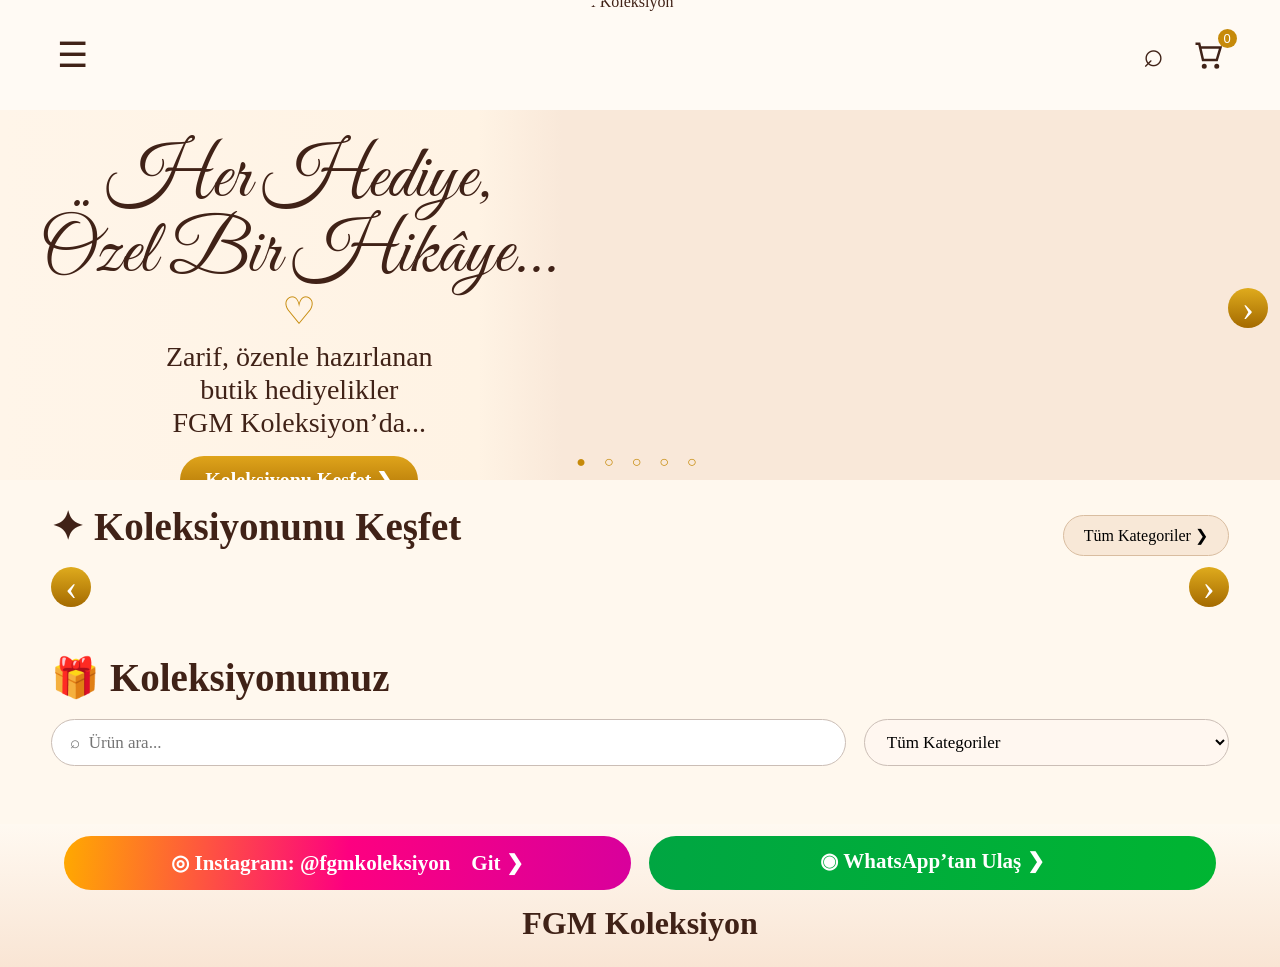
==== index.html @ a362622d "Publish new FGM Koleksiyon storefront and separate admin page" ====
<!doctype html><html lang="tr"><head><meta charset="utf-8"><meta name="viewport" content="width=device-width,initial-scale=1"><meta name="theme-color" content="#fff8ee"><title>FGM Koleksiyon</title><link rel="stylesheet" href="/style.css?v=7"></head><body><header><button class="icon" id="menuBtn" aria-label="Menü">☰</button><img class="logo" src="https://raw.githubusercontent.com/muratbolatli19/fgm-koleksiyon/b57ef45799501eff7ca2776ca14f5bceeec88a7d/fgm-logo.jpg" alt="FGM Koleksiyon"><div class="header-right"><button class="icon" id="searchBtn" aria-label="Ara">⌕</button><button class="icon cart-head" id="cartBtn" aria-label="Sepet"><svg viewBox="0 0 24 24" width="30" height="30" fill="none" stroke="currentColor" stroke-width="2"><path d="M2 3h3l3 13h11l3-10H6"/><circle cx="9" cy="21" r="1"/><circle cx="19" cy="21" r="1"/></svg><span id="cartCount">0</span></button><a class="icon" href="/yonetim.html" aria-label="Yönetici girişi" style="display:none">♙</a></div></header><nav id="menu" hidden><a href="#kategoriler">Kategoriler</a><a href="#koleksiyon">Koleksiyonumuz</a><a href="#iletisim">İletişim</a></nav><section class="hero"><div class="hero-copy"><h1>Her Hediye,<br>Özel Bir Hikâye...</h1><div class="heart">♡</div><p>Zarif, özenle hazırlanan<br>butik hediyelikler<br>FGM Koleksiyon’da...</p><a href="#koleksiyon" class="gold">Koleksiyonu Keşfet ❯</a></div><div class="hero-image" role="img" aria-label="Altın kurdeleli hediyelikler"></div><button class="arrow prev" id="heroPrev" aria-label="Önceki">‹</button><button class="arrow next" id="heroNext" aria-label="Sonraki">›</button><div class="dots" id="heroDots">● ○ ○ ○ ○</div></section><section id="kategoriler" class="categories"><div class="section-title"><h2>✦ Koleksiyonunu Keşfet</h2><button id="allCats">Tüm Kategoriler ❯</button></div><div class="slider"><button class="arrow small" id="catPrev">‹</button><div id="categorySlider" class="category-slider"></div><button class="arrow small" id="catNext">›</button></div></section><main id="koleksiyon"><div class="section-title"><h2>🎁 Koleksiyonumuz</h2></div><div class="filters"><input id="search" placeholder="⌕  Ürün ara..." type="search"><select id="categorySelect"><option value="">Tüm Kategoriler</option></select></div><div id="products" class="products"></div><p id="status"></p></main><footer id="iletisim"><div class="social"><a href="https://www.instagram.com/fgmkoleksiyon/" class="instagram">◎ Instagram: @fgmkoleksiyon　Git ❯</a><a href="#" class="whatsapp" id="whatsLink">◉ WhatsApp’tan Ulaş ❯</a></div><h2>FGM Koleksiyon</h2></footer><dialog id="cartDialog"><div class="dialog-title"><h2>Sepetim</h2><button data-close="cartDialog">✕</button></div><div id="cartItems"></div><button class="gold" id="orderBtn">WhatsApp ile Sipariş Ver</button></dialog><dialog id="galleryDialog"><div class="dialog-title"><h2 id="galleryTitle">Fotoğraflar</h2><button data-close="galleryDialog">✕</button></div><div id="galleryImages"></div></dialog><script src="https://cdn.jsdelivr.net/npm/@supabase/supabase-js@2"></script><script src="/app.js?v=7"></script></body></html>
---- style.css ----
@import url('https://fonts.googleapis.com/css2?family=Great+Vibes&display=swap');:root{--gold:#c68a0a;--brown:#402217;--cream:#fff8ee}*{box-sizing:border-box}html{scroll-behavior:smooth}body{margin:0;background:var(--cream);color:var(--brown);font-family:Georgia,serif}button,input,select{font:inherit}button{cursor:pointer}header{height:110px;display:flex;align-items:center;justify-content:space-between;padding:0 4%;position:relative;background:#fffaf4;z-index:3}.logo{position:absolute;width:190px;height:190px;object-fit:contain;top:-7px;left:50%;transform:translateX(-50%);border-radius:50%;mix-blend-mode:multiply}.icon{border:0;background:none;color:var(--brown);font-size:35px;display:inline-flex;align-items:center;justify-content:center;min-width:38px}.header-right{display:flex;gap:14px}.cart-head{position:relative}.cart-head span{position:absolute;top:-5px;right:-8px;background:var(--gold);color:white;border-radius:20px;padding:2px 6px;font:13px Arial}nav{position:absolute;z-index:10;background:white;padding:20px;box-shadow:0 8px 25px #9875}nav a{display:block;padding:10px;color:inherit}.hero{height:370px;display:grid;grid-template-columns:44% 56%;position:relative;overflow:hidden;background:#f9e8d9}.hero-copy{z-index:1;text-align:center;padding:32px 4px 15px 7%;background:linear-gradient(90deg,#fff5e9 0%,#fff3e4 85%,transparent)}h1{font-family:'Great Vibes',cursive;font-weight:400;font-size:clamp(40px,6vw,75px);line-height:1;margin:0}.heart{font-size:38px;color:var(--gold);line-height:1}.hero p{font-size:clamp(15px,2.5vw,28px);line-height:1.18;margin:10px 0 17px}.gold{display:inline-block;border:0;border-radius:30px;background:linear-gradient(#dfa41b,#a66a00);color:white;font-weight:bold;text-decoration:none;padding:12px 25px;font-size:clamp(14px,2vw,20px)}.hero-image{background-image:url('https://images.unsplash.com/photo-1513201099705-a9746e1e201f?auto=format&fit=crop&w=1400&q=90');background-size:cover;background-position:center}.arrow{position:absolute;border:0;border-radius:50%;width:40px;height:40px;background:linear-gradient(#dfab1d,#a46a00);color:white;font-size:36px;display:grid;place-items:center;line-height:1}.prev{left:12px;top:48%}.next{right:12px;top:48%}.dots{position:absolute;bottom:9px;left:50%;transform:translateX(-50%);color:var(--gold);letter-spacing:7px}.categories,main{padding:24px 4%}.section-title{display:flex;align-items:center;justify-content:space-between;gap:10px}.section-title h2{font-size:clamp(24px,4vw,39px);margin:0 0 18px}.section-title button{border:1px solid #d9bda0;background:#f8e8d7;border-radius:30px;padding:10px 20px}.slider{display:flex;align-items:center;gap:10px}.slider .arrow{position:static;flex-shrink:0}.category-slider{display:flex;gap:14px;overflow-x:auto;scrollbar-width:none;flex:1}.category-card{flex:0 0 175px;background:#fff9f3;border:1px solid #e9d8c5;border-radius:19px;overflow:hidden;box-shadow:0 3px 5px #956b4c24;padding:0 0 12px;text-align:center;color:inherit}.category-card img{width:100%;height:142px;object-fit:cover}.category-card strong{display:block;font-size:17px;min-height:42px;padding:3px}.filters{display:flex;gap:18px;margin:0 0 18px}.filters input,.filters select{border:1px solid #cbbeb6;border-radius:30px;padding:12px 18px;background:#fff;font-size:17px}.filters input{flex:1;min-width:0}.filters select{width:31%;background:#fff7f0}.products{display:grid;grid-template-columns:repeat(2,minmax(0,1fr));gap:18px}.product{background:#fffaf5;border:1px solid #ebdbca;border-radius:22px;padding:12px;box-shadow:0 2px 7px #9c75551c;overflow:hidden}.photo-wrap{position:relative}.cover{width:100%;aspect-ratio:1.65;object-fit:cover;border-radius:14px;background:#f5e8dc}.favorite{position:absolute;right:8px;top:8px;background:white;border:0;border-radius:50%;font-size:26px;color:#4c2417}.product-body{padding:10px 12px}.product small{color:#ae7415;font-size:16px}.product h3{font-size:clamp(21px,3vw,30px);margin:2px 0}.product p{font-size:clamp(14px,2vw,20px);min-height:45px;margin:4px 0 14px}.pill,.gold-btn,.outline-btn{display:block;width:100%;border-radius:25px;padding:10px;border:0;margin:8px 0;font-size:clamp(14px,2vw,21px)}.pill{background:#f8e5d0;color:#48281b}.gold-btn{background:linear-gradient(#dfaa24,#b47700);color:white;font-weight:bold}.outline-btn{border:1.5px solid #b87d0a;background:#fffaf5;color:#48281b;font-weight:bold}.social{display:grid;grid-template-columns:1fr 1fr;gap:18px}.social a{color:white;border-radius:30px;text-align:center;text-decoration:none;padding:13px 8px;font-size:clamp(12px,2vw,21px);font-weight:bold}.instagram{background:linear-gradient(95deg,#ffa900,#fd0080,#d8009c)}.whatsapp{background:linear-gradient(95deg,#00a642,#00b532)}footer{padding:12px 5% 25px;text-align:center;background:linear-gradient(#fff9f1,#f9e5d4)}footer h2{font-size:32px;margin:15px 0 0}dialog{border:0;border-radius:20px;max-width:90vw;width:520px;box-shadow:0 20px 80px #0006;padding:25px}dialog::backdrop{background:#0006}.dialog-title{display:flex;justify-content:space-between}.dialog-title button{border:0;background:none;font-size:24px}.cart-row{display:flex;justify-content:space-between;padding:14px 0;border-bottom:1px solid #eee}.cart-row button{padding:5px 12px}.gallery-grid{display:grid;grid-template-columns:1fr 1fr;gap:8px}.gallery-grid img{width:100%;border-radius:10px}@media(max-width:650px){header{height:100px}.logo{width:160px;height:160px;top:-5px}.header-right{gap:4px}.icon{font-size:30px;min-width:30px}.hero{height:335px}.hero-copy{padding:36px 0 10px 6px}h1{font-size:clamp(32px,8vw,52px)}.hero p{font-size:clamp(13px,3.5vw,18px)}.gold{padding:10px 13px}.categories,main{padding:18px 3%}.category-card{flex-basis:135px}.category-card img{height:120px}.category-card strong{font-size:14px}.section-title h2{font-size:23px}.section-title button{font-size:12px;padding:8px}.slider{gap:5px}.slider .arrow{width:28px;height:28px;font-size:26px}.products{gap:9px}.product{padding:7px;border-radius:15px}.product-body{padding:5px}.product small{font-size:12px}.product h3{font-size:20px}.product p{font-size:13px;min-height:50px}.pill,.gold-btn,.outline-btn{font-size:13px;padding:9px 3px}.filters{gap:8px}.filters input,.filters select{font-size:13px;padding:10px}.social{gap:7px}.social a{font-size:11px;padding:12px 2px}footer h2{font-size:25px}}
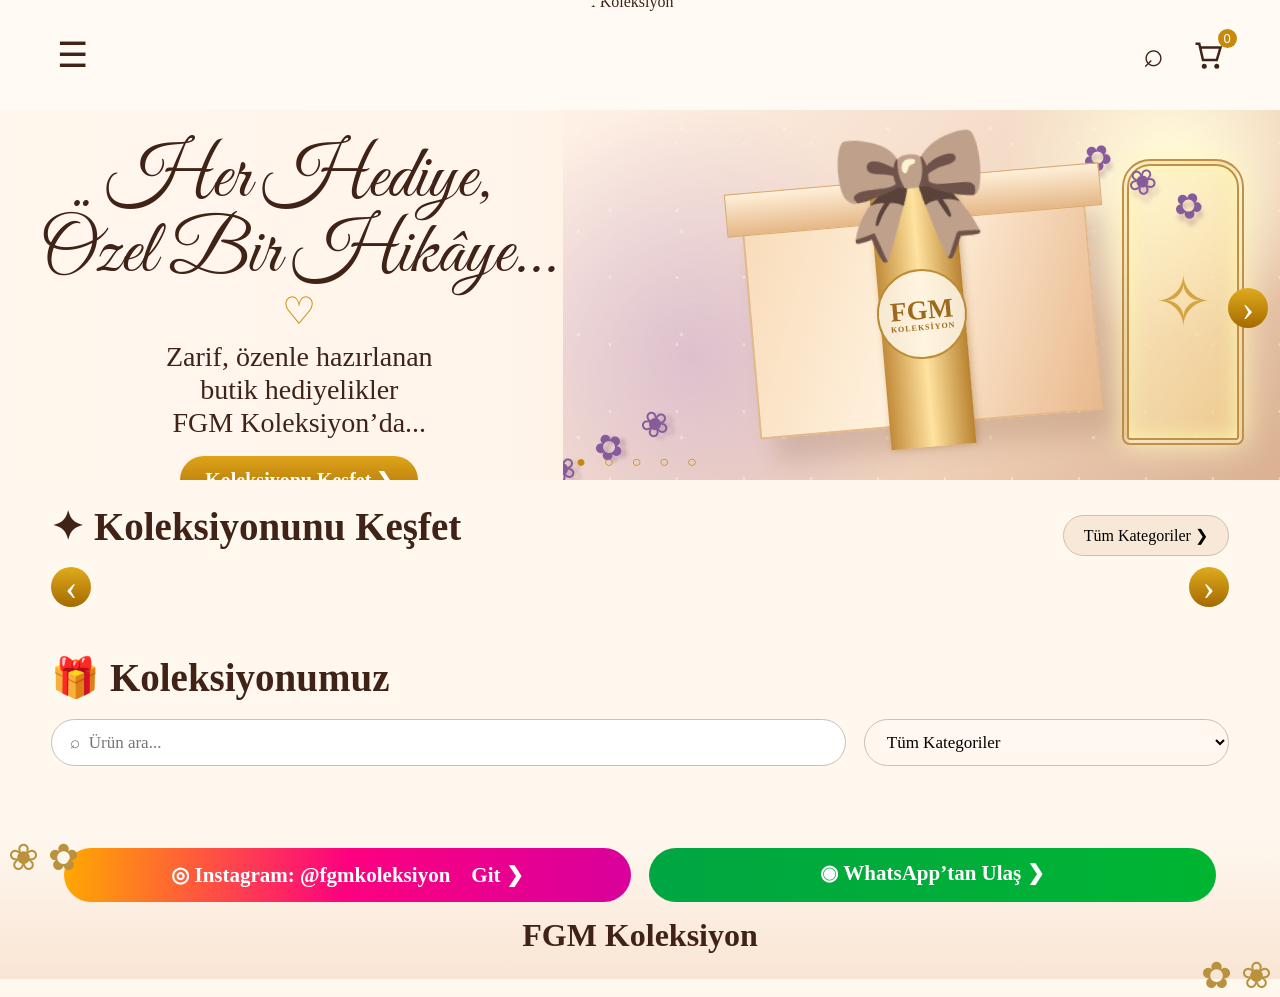
==== commit c694e212: "Publish floral gift composition and refresh storefront assets" ====
--- a/index.html
+++ b/index.html
@@ -1 +1 @@
-<!doctype html><html lang="tr"><head><meta charset="utf-8"><meta name="viewport" content="width=device-width,initial-scale=1"><meta name="theme-color" content="#fff8ee"><title>FGM Koleksiyon</title><link rel="stylesheet" href="/style.css?v=7"></head><body><header><button class="icon" id="menuBtn" aria-label="Menü">☰</button><img class="logo" src="https://raw.githubusercontent.com/muratbolatli19/fgm-koleksiyon/b57ef45799501eff7ca2776ca14f5bceeec88a7d/fgm-logo.jpg" alt="FGM Koleksiyon"><div class="header-right"><button class="icon" id="searchBtn" aria-label="Ara">⌕</button><button class="icon cart-head" id="cartBtn" aria-label="Sepet"><svg viewBox="0 0 24 24" width="30" height="30" fill="none" stroke="currentColor" stroke-width="2"><path d="M2 3h3l3 13h11l3-10H6"/><circle cx="9" cy="21" r="1"/><circle cx="19" cy="21" r="1"/></svg><span id="cartCount">0</span></button><a class="icon" href="/yonetim.html" aria-label="Yönetici girişi" style="display:none">♙</a></div></header><nav id="menu" hidden><a href="#kategoriler">Kategoriler</a><a href="#koleksiyon">Koleksiyonumuz</a><a href="#iletisim">İletişim</a></nav><section class="hero"><div class="hero-copy"><h1>Her Hediye,<br>Özel Bir Hikâye...</h1><div class="heart">♡</div><p>Zarif, özenle hazırlanan<br>butik hediyelikler<br>FGM Koleksiyon’da...</p><a href="#koleksiyon" class="gold">Koleksiyonu Keşfet ❯</a></div><div class="hero-image" role="img" aria-label="Altın kurdeleli hediyelikler"></div><button class="arrow prev" id="heroPrev" aria-label="Önceki">‹</button><button class="arrow next" id="heroNext" aria-label="Sonraki">›</button><div class="dots" id="heroDots">● ○ ○ ○ ○</div></section><section id="kategoriler" class="categories"><div class="section-title"><h2>✦ Koleksiyonunu Keşfet</h2><button id="allCats">Tüm Kategoriler ❯</button></div><div class="slider"><button class="arrow small" id="catPrev">‹</button><div id="categorySlider" class="category-slider"></div><button class="arrow small" id="catNext">›</button></div></section><main id="koleksiyon"><div class="section-title"><h2>🎁 Koleksiyonumuz</h2></div><div class="filters"><input id="search" placeholder="⌕  Ürün ara..." type="search"><select id="categorySelect"><option value="">Tüm Kategoriler</option></select></div><div id="products" class="products"></div><p id="status"></p></main><footer id="iletisim"><div class="social"><a href="https://www.instagram.com/fgmkoleksiyon/" class="instagram">◎ Instagram: @fgmkoleksiyon　Git ❯</a><a href="#" class="whatsapp" id="whatsLink">◉ WhatsApp’tan Ulaş ❯</a></div><h2>FGM Koleksiyon</h2></footer><dialog id="cartDialog"><div class="dialog-title"><h2>Sepetim</h2><button data-close="cartDialog">✕</button></div><div id="cartItems"></div><button class="gold" id="orderBtn">WhatsApp ile Sipariş Ver</button></dialog><dialog id="galleryDialog"><div class="dialog-title"><h2 id="galleryTitle">Fotoğraflar</h2><button data-close="galleryDialog">✕</button></div><div id="galleryImages"></div></dialog><script src="https://cdn.jsdelivr.net/npm/@supabase/supabase-js@2"></script><script src="/app.js?v=7"></script></body></html>+<!doctype html><html lang="tr"><head><meta charset="utf-8"><meta name="viewport" content="width=device-width,initial-scale=1"><meta name="theme-color" content="#fff8ee"><title>FGM Koleksiyon</title><link rel="stylesheet" href="/style.css?v=9"></head><body><header><button class="icon" id="menuBtn" aria-label="Menü">☰</button><img class="logo" src="https://raw.githubusercontent.com/muratbolatli19/fgm-koleksiyon/b57ef45799501eff7ca2776ca14f5bceeec88a7d/fgm-logo.jpg" alt="FGM Koleksiyon"><div class="header-right"><button class="icon" id="searchBtn" aria-label="Ara">⌕</button><button class="icon cart-head" id="cartBtn" aria-label="Sepet"><svg viewBox="0 0 24 24" width="30" height="30" fill="none" stroke="currentColor" stroke-width="2"><path d="M2 3h3l3 13h11l3-10H6"/><circle cx="9" cy="21" r="1"/><circle cx="19" cy="21" r="1"/></svg><span id="cartCount">0</span></button><a class="icon" href="/yonetim.html" aria-label="Yönetici girişi" style="display:none">♙</a></div></header><nav id="menu" hidden><a href="#kategoriler">Kategoriler</a><a href="#koleksiyon">Koleksiyonumuz</a><a href="#iletisim">İletişim</a></nav><section class="hero"><div class="hero-copy"><h1>Her Hediye,<br>Özel Bir Hikâye...</h1><div class="heart">♡</div><p>Zarif, özenle hazırlanan<br>butik hediyelikler<br>FGM Koleksiyon’da...</p><a href="#koleksiyon" class="gold">Koleksiyonu Keşfet ❯</a></div><div class="hero-image" role="img" aria-label="Lavanta ve zarif hediye kutusu"><div class="lavender lavender-left">❀ ✿ ❀</div><div class="gift"><div class="gift-ribbon"></div><div class="gift-bow">🎀</div><span>FGM<br><small>KOLEKSİYON</small></span></div><div class="lantern">✧</div><div class="lavender lavender-right">✿ ❀ ✿</div></div><button class="arrow prev" id="heroPrev" aria-label="Önceki">‹</button><button class="arrow next" id="heroNext" aria-label="Sonraki">›</button><div class="dots" id="heroDots">● ○ ○ ○ ○</div></section><section id="kategoriler" class="categories"><div class="section-title"><h2>✦ Koleksiyonunu Keşfet</h2><button id="allCats">Tüm Kategoriler ❯</button></div><div class="slider"><button class="arrow small" id="catPrev">‹</button><div id="categorySlider" class="category-slider"></div><button class="arrow small" id="catNext">›</button></div></section><main id="koleksiyon"><div class="section-title"><h2>🎁 Koleksiyonumuz</h2></div><div class="filters"><input id="search" placeholder="⌕  Ürün ara..." type="search"><select id="categorySelect"><option value="">Tüm Kategoriler</option></select></div><div id="products" class="products"></div><p id="status"></p></main><footer id="iletisim"><div class="social"><a href="https://www.instagram.com/fgmkoleksiyon/" class="instagram">◎ Instagram: @fgmkoleksiyon　Git ❯</a><a href="#" class="whatsapp" id="whatsLink">◉ WhatsApp’tan Ulaş ❯</a></div><h2>FGM Koleksiyon</h2></footer><dialog id="cartDialog"><div class="dialog-title"><h2>Sepetim</h2><button data-close="cartDialog">✕</button></div><div id="cartItems"></div><button class="gold" id="orderBtn">WhatsApp ile Sipariş Ver</button></dialog><dialog id="galleryDialog"><div class="dialog-title"><h2 id="galleryTitle">Fotoğraflar</h2><button data-close="galleryDialog">✕</button></div><div id="galleryImages"></div></dialog><script src="https://cdn.jsdelivr.net/npm/@supabase/supabase-js@2"></script><script src="/app.js?v=9"></script></body></html>
--- a/style.css
+++ b/style.css
@@ -1 +1,4 @@
-@import url('https://fonts.googleapis.com/css2?family=Great+Vibes&display=swap');:root{--gold:#c68a0a;--brown:#402217;--cream:#fff8ee}*{box-sizing:border-box}html{scroll-behavior:smooth}body{margin:0;background:var(--cream);color:var(--brown);font-family:Georgia,serif}button,input,select{font:inherit}button{cursor:pointer}header{height:110px;display:flex;align-items:center;justify-content:space-between;padding:0 4%;position:relative;background:#fffaf4;z-index:3}.logo{position:absolute;width:190px;height:190px;object-fit:contain;top:-7px;left:50%;transform:translateX(-50%);border-radius:50%;mix-blend-mode:multiply}.icon{border:0;background:none;color:var(--brown);font-size:35px;display:inline-flex;align-items:center;justify-content:center;min-width:38px}.header-right{display:flex;gap:14px}.cart-head{position:relative}.cart-head span{position:absolute;top:-5px;right:-8px;background:var(--gold);color:white;border-radius:20px;padding:2px 6px;font:13px Arial}nav{position:absolute;z-index:10;background:white;padding:20px;box-shadow:0 8px 25px #9875}nav a{display:block;padding:10px;color:inherit}.hero{height:370px;display:grid;grid-template-columns:44% 56%;position:relative;overflow:hidden;background:#f9e8d9}.hero-copy{z-index:1;text-align:center;padding:32px 4px 15px 7%;background:linear-gradient(90deg,#fff5e9 0%,#fff3e4 85%,transparent)}h1{font-family:'Great Vibes',cursive;font-weight:400;font-size:clamp(40px,6vw,75px);line-height:1;margin:0}.heart{font-size:38px;color:var(--gold);line-height:1}.hero p{font-size:clamp(15px,2.5vw,28px);line-height:1.18;margin:10px 0 17px}.gold{display:inline-block;border:0;border-radius:30px;background:linear-gradient(#dfa41b,#a66a00);color:white;font-weight:bold;text-decoration:none;padding:12px 25px;font-size:clamp(14px,2vw,20px)}.hero-image{background-image:url('https://images.unsplash.com/photo-1513201099705-a9746e1e201f?auto=format&fit=crop&w=1400&q=90');background-size:cover;background-position:center}.arrow{position:absolute;border:0;border-radius:50%;width:40px;height:40px;background:linear-gradient(#dfab1d,#a46a00);color:white;font-size:36px;display:grid;place-items:center;line-height:1}.prev{left:12px;top:48%}.next{right:12px;top:48%}.dots{position:absolute;bottom:9px;left:50%;transform:translateX(-50%);color:var(--gold);letter-spacing:7px}.categories,main{padding:24px 4%}.section-title{display:flex;align-items:center;justify-content:space-between;gap:10px}.section-title h2{font-size:clamp(24px,4vw,39px);margin:0 0 18px}.section-title button{border:1px solid #d9bda0;background:#f8e8d7;border-radius:30px;padding:10px 20px}.slider{display:flex;align-items:center;gap:10px}.slider .arrow{position:static;flex-shrink:0}.category-slider{display:flex;gap:14px;overflow-x:auto;scrollbar-width:none;flex:1}.category-card{flex:0 0 175px;background:#fff9f3;border:1px solid #e9d8c5;border-radius:19px;overflow:hidden;box-shadow:0 3px 5px #956b4c24;padding:0 0 12px;text-align:center;color:inherit}.category-card img{width:100%;height:142px;object-fit:cover}.category-card strong{display:block;font-size:17px;min-height:42px;padding:3px}.filters{display:flex;gap:18px;margin:0 0 18px}.filters input,.filters select{border:1px solid #cbbeb6;border-radius:30px;padding:12px 18px;background:#fff;font-size:17px}.filters input{flex:1;min-width:0}.filters select{width:31%;background:#fff7f0}.products{display:grid;grid-template-columns:repeat(2,minmax(0,1fr));gap:18px}.product{background:#fffaf5;border:1px solid #ebdbca;border-radius:22px;padding:12px;box-shadow:0 2px 7px #9c75551c;overflow:hidden}.photo-wrap{position:relative}.cover{width:100%;aspect-ratio:1.65;object-fit:cover;border-radius:14px;background:#f5e8dc}.favorite{position:absolute;right:8px;top:8px;background:white;border:0;border-radius:50%;font-size:26px;color:#4c2417}.product-body{padding:10px 12px}.product small{color:#ae7415;font-size:16px}.product h3{font-size:clamp(21px,3vw,30px);margin:2px 0}.product p{font-size:clamp(14px,2vw,20px);min-height:45px;margin:4px 0 14px}.pill,.gold-btn,.outline-btn{display:block;width:100%;border-radius:25px;padding:10px;border:0;margin:8px 0;font-size:clamp(14px,2vw,21px)}.pill{background:#f8e5d0;color:#48281b}.gold-btn{background:linear-gradient(#dfaa24,#b47700);color:white;font-weight:bold}.outline-btn{border:1.5px solid #b87d0a;background:#fffaf5;color:#48281b;font-weight:bold}.social{display:grid;grid-template-columns:1fr 1fr;gap:18px}.social a{color:white;border-radius:30px;text-align:center;text-decoration:none;padding:13px 8px;font-size:clamp(12px,2vw,21px);font-weight:bold}.instagram{background:linear-gradient(95deg,#ffa900,#fd0080,#d8009c)}.whatsapp{background:linear-gradient(95deg,#00a642,#00b532)}footer{padding:12px 5% 25px;text-align:center;background:linear-gradient(#fff9f1,#f9e5d4)}footer h2{font-size:32px;margin:15px 0 0}dialog{border:0;border-radius:20px;max-width:90vw;width:520px;box-shadow:0 20px 80px #0006;padding:25px}dialog::backdrop{background:#0006}.dialog-title{display:flex;justify-content:space-between}.dialog-title button{border:0;background:none;font-size:24px}.cart-row{display:flex;justify-content:space-between;padding:14px 0;border-bottom:1px solid #eee}.cart-row button{padding:5px 12px}.gallery-grid{display:grid;grid-template-columns:1fr 1fr;gap:8px}.gallery-grid img{width:100%;border-radius:10px}@media(max-width:650px){header{height:100px}.logo{width:160px;height:160px;top:-5px}.header-right{gap:4px}.icon{font-size:30px;min-width:30px}.hero{height:335px}.hero-copy{padding:36px 0 10px 6px}h1{font-size:clamp(32px,8vw,52px)}.hero p{font-size:clamp(13px,3.5vw,18px)}.gold{padding:10px 13px}.categories,main{padding:18px 3%}.category-card{flex-basis:135px}.category-card img{height:120px}.category-card strong{font-size:14px}.section-title h2{font-size:23px}.section-title button{font-size:12px;padding:8px}.slider{gap:5px}.slider .arrow{width:28px;height:28px;font-size:26px}.products{gap:9px}.product{padding:7px;border-radius:15px}.product-body{padding:5px}.product small{font-size:12px}.product h3{font-size:20px}.product p{font-size:13px;min-height:50px}.pill,.gold-btn,.outline-btn{font-size:13px;padding:9px 3px}.filters{gap:8px}.filters input,.filters select{font-size:13px;padding:10px}.social{gap:7px}.social a{font-size:11px;padding:12px 2px}footer h2{font-size:25px}}+@import url('https://fonts.googleapis.com/css2?family=Great+Vibes&display=swap');:root{--gold:#c68a0a;--brown:#402217;--cream:#fff8ee}*{box-sizing:border-box}html{scroll-behavior:smooth}body{margin:0;background:var(--cream);color:var(--brown);font-family:Georgia,serif}button,input,select{font:inherit}button{cursor:pointer}header{height:110px;display:flex;align-items:center;justify-content:space-between;padding:0 4%;position:relative;background:#fffaf4;z-index:3}.logo{position:absolute;width:190px;height:190px;object-fit:contain;top:-7px;left:50%;transform:translateX(-50%);border-radius:50%;mix-blend-mode:multiply}.icon{border:0;background:none;color:var(--brown);font-size:35px;display:inline-flex;align-items:center;justify-content:center;min-width:38px}.header-right{display:flex;gap:14px}.cart-head{position:relative}.cart-head span{position:absolute;top:-5px;right:-8px;background:var(--gold);color:white;border-radius:20px;padding:2px 6px;font:13px Arial}nav{position:absolute;z-index:10;background:white;padding:20px;box-shadow:0 8px 25px #9875}nav a{display:block;padding:10px;color:inherit}.hero{height:370px;display:grid;grid-template-columns:44% 56%;position:relative;overflow:hidden;background:#f9e8d9}.hero-copy{z-index:1;text-align:center;padding:32px 4px 15px 7%;background:linear-gradient(90deg,#fff5e9 0%,#fff3e4 85%,transparent)}h1{font-family:'Great Vibes',cursive;font-weight:400;font-size:clamp(40px,6vw,75px);line-height:1;margin:0}.heart{font-size:38px;color:var(--gold);line-height:1}.hero p{font-size:clamp(15px,2.5vw,28px);line-height:1.18;margin:10px 0 17px}.gold{display:inline-block;border:0;border-radius:30px;background:linear-gradient(#dfa41b,#a66a00);color:white;font-weight:bold;text-decoration:none;padding:12px 25px;font-size:clamp(14px,2vw,20px)}.hero-image{background-image:url('https://images.unsplash.com/photo-1513201099705-a9746e1e201f?auto=format&fit=crop&w=1400&q=90');background-size:cover;background-position:center}.arrow{position:absolute;border:0;border-radius:50%;width:40px;height:40px;background:linear-gradient(#dfab1d,#a46a00);color:white;font-size:36px;display:grid;place-items:center;line-height:1}.prev{left:12px;top:48%}.next{right:12px;top:48%}.dots{position:absolute;bottom:9px;left:50%;transform:translateX(-50%);color:var(--gold);letter-spacing:7px}.categories,main{padding:24px 4%}.section-title{display:flex;align-items:center;justify-content:space-between;gap:10px}.section-title h2{font-size:clamp(24px,4vw,39px);margin:0 0 18px}.section-title button{border:1px solid #d9bda0;background:#f8e8d7;border-radius:30px;padding:10px 20px}.slider{display:flex;align-items:center;gap:10px}.slider .arrow{position:static;flex-shrink:0}.category-slider{display:flex;gap:14px;overflow-x:auto;scrollbar-width:none;flex:1}.category-card{flex:0 0 175px;background:#fff9f3;border:1px solid #e9d8c5;border-radius:19px;overflow:hidden;box-shadow:0 3px 5px #956b4c24;padding:0 0 12px;text-align:center;color:inherit}.category-card img{width:100%;height:142px;object-fit:cover}.category-card strong{display:block;font-size:17px;min-height:42px;padding:3px}.filters{display:flex;gap:18px;margin:0 0 18px}.filters input,.filters select{border:1px solid #cbbeb6;border-radius:30px;padding:12px 18px;background:#fff;font-size:17px}.filters input{flex:1;min-width:0}.filters select{width:31%;background:#fff7f0}.products{display:grid;grid-template-columns:repeat(2,minmax(0,1fr));gap:18px}.product{background:#fffaf5;border:1px solid #ebdbca;border-radius:22px;padding:12px;box-shadow:0 2px 7px #9c75551c;overflow:hidden}.photo-wrap{position:relative}.cover{width:100%;aspect-ratio:1.65;object-fit:cover;border-radius:14px;background:#f5e8dc}.favorite{position:absolute;right:8px;top:8px;background:white;border:0;border-radius:50%;font-size:26px;color:#4c2417}.product-body{padding:10px 12px}.product small{color:#ae7415;font-size:16px}.product h3{font-size:clamp(21px,3vw,30px);margin:2px 0}.product p{font-size:clamp(14px,2vw,20px);min-height:45px;margin:4px 0 14px}.pill,.gold-btn,.outline-btn{display:block;width:100%;border-radius:25px;padding:10px;border:0;margin:8px 0;font-size:clamp(14px,2vw,21px)}.pill{background:#f8e5d0;color:#48281b}.gold-btn{background:linear-gradient(#dfaa24,#b47700);color:white;font-weight:bold}.outline-btn{border:1.5px solid #b87d0a;background:#fffaf5;color:#48281b;font-weight:bold}.social{display:grid;grid-template-columns:1fr 1fr;gap:18px}.social a{color:white;border-radius:30px;text-align:center;text-decoration:none;padding:13px 8px;font-size:clamp(12px,2vw,21px);font-weight:bold}.instagram{background:linear-gradient(95deg,#ffa900,#fd0080,#d8009c)}.whatsapp{background:linear-gradient(95deg,#00a642,#00b532)}footer{padding:12px 5% 25px;text-align:center;background:linear-gradient(#fff9f1,#f9e5d4)}footer h2{font-size:32px;margin:15px 0 0}dialog{border:0;border-radius:20px;max-width:90vw;width:520px;box-shadow:0 20px 80px #0006;padding:25px}dialog::backdrop{background:#0006}.dialog-title{display:flex;justify-content:space-between}.dialog-title button{border:0;background:none;font-size:24px}.cart-row{display:flex;justify-content:space-between;padding:14px 0;border-bottom:1px solid #eee}.cart-row button{padding:5px 12px}.gallery-grid{display:grid;grid-template-columns:1fr 1fr;gap:8px}.gallery-grid img{width:100%;border-radius:10px}@media(max-width:650px){header{height:100px}.logo{width:160px;height:160px;top:-5px}.header-right{gap:4px}.icon{font-size:30px;min-width:30px}.hero{height:335px}.hero-copy{padding:36px 0 10px 6px}h1{font-size:clamp(32px,8vw,52px)}.hero p{font-size:clamp(13px,3.5vw,18px)}.gold{padding:10px 13px}.categories,main{padding:18px 3%}.category-card{flex-basis:135px}.category-card img{height:120px}.category-card strong{font-size:14px}.section-title h2{font-size:23px}.section-title button{font-size:12px;padding:8px}.slider{gap:5px}.slider .arrow{width:28px;height:28px;font-size:26px}.products{gap:9px}.product{padding:7px;border-radius:15px}.product-body{padding:5px}.product small{font-size:12px}.product h3{font-size:20px}.product p{font-size:13px;min-height:50px}.pill,.gold-btn,.outline-btn{font-size:13px;padding:9px 3px}.filters{gap:8px}.filters input,.filters select{font-size:13px;padding:10px}.social{gap:7px}.social a{font-size:11px;padding:12px 2px}footer h2{font-size:25px}}
+/* Boutique reference correction: gold, lavender and cream, without generic pink stock gift */
+.hero{background:linear-gradient(90deg,#fff6ec 0%,#fff3e8 43%,#f7e5d6 100%)}.hero-image{position:relative;isolation:isolate;overflow:hidden;background:radial-gradient(circle at 85% 15%,#fff8db 0 4%,transparent 24%),radial-gradient(circle at 18% 60%,#c6a4cd88,transparent 39%),linear-gradient(135deg,#fff1e7,#f0d2ba 62%,#d8ad8d);display:flex;align-items:center;justify-content:center}.hero-image:before{content:"";position:absolute;inset:0;background:radial-gradient(circle at 70% 50%,#fff9e7a0 0 2%,transparent 3%),radial-gradient(circle at 15% 18%,#fff9e7a0 0 1%,transparent 2%);background-size:67px 67px,103px 103px;opacity:.65}.gift{position:relative;width:48%;height:54%;background:linear-gradient(110deg,#f8dcb9,#fff0dc 47%,#e9b98d);border:2px solid #e4b989;box-shadow:15px 24px 25px #845c4138;transform:rotate(-5deg);display:grid;place-items:center;z-index:2}.gift:before{content:"";position:absolute;top:-13%;left:-5%;width:110%;height:19%;background:linear-gradient(#fff0d9,#e5b787);border:1px solid #d9a96b}.gift-ribbon{position:absolute;width:25%;height:130%;top:-19%;background:linear-gradient(90deg,#c28b39,#ffe3a0 50%,#b98230);box-shadow:2px 0 7px #9e682966}.gift-bow{position:absolute;top:-40%;font-size:clamp(65px,10vw,145px);color:#bb893e;filter:sepia(.85) saturate(.7);z-index:2}.gift span{z-index:2;background:#fff7e9dd;border-radius:50%;border:2px solid #bd8c37;width:90px;height:90px;display:grid;place-content:center;text-align:center;color:#9d6a1c;font-size:27px;font-weight:bold;line-height:1}.gift span small{font-size:8px;letter-spacing:1px}.lantern{position:absolute;right:5%;top:12%;height:70%;width:17%;border:7px double #bd914b;border-radius:28px 28px 8px 8px;box-shadow:0 0 30px #fff6be, inset 0 0 20px #fff7b0;background:linear-gradient(120deg,#fff2c9b5,#f6d58a9c);display:grid;place-items:center;font-size:70px;color:#d5a342}.lavender{position:absolute;color:#855b9b;font-size:35px;letter-spacing:7px;text-shadow:5px 5px 4px #6f42703d;z-index:1;transform:rotate(-26deg)}.lavender-left{bottom:13%;left:-3%}.lavender-right{top:13%;right:9%;transform:rotate(28deg)}.hero-copy{background:linear-gradient(90deg,#fff6ed 0%,#fff5eb 88%,transparent)}.hero h1{font-family:'Great Vibes',cursive}.category-card{background:#fff8f1}.category-card img{filter:sepia(.12) saturate(.84)}.product{box-shadow:0 3px 10px #c9a58928}.social{margin-top:12px}footer:before{content:"❀ ✿";position:absolute;left:8px;font-size:37px;color:#ba923e}footer:after{content:"✿ ❀";position:absolute;right:8px;font-size:37px;color:#ba923e}footer{position:relative}
+@media(max-width:650px){.gift{width:55%;height:47%}.gift-bow{font-size:65px;top:-45%}.gift span{width:53px;height:53px;font-size:17px}.gift span small{font-size:5px}.lantern{width:15%;border-width:4px}.lavender{font-size:20px}.hero-copy{padding-top:27px}}
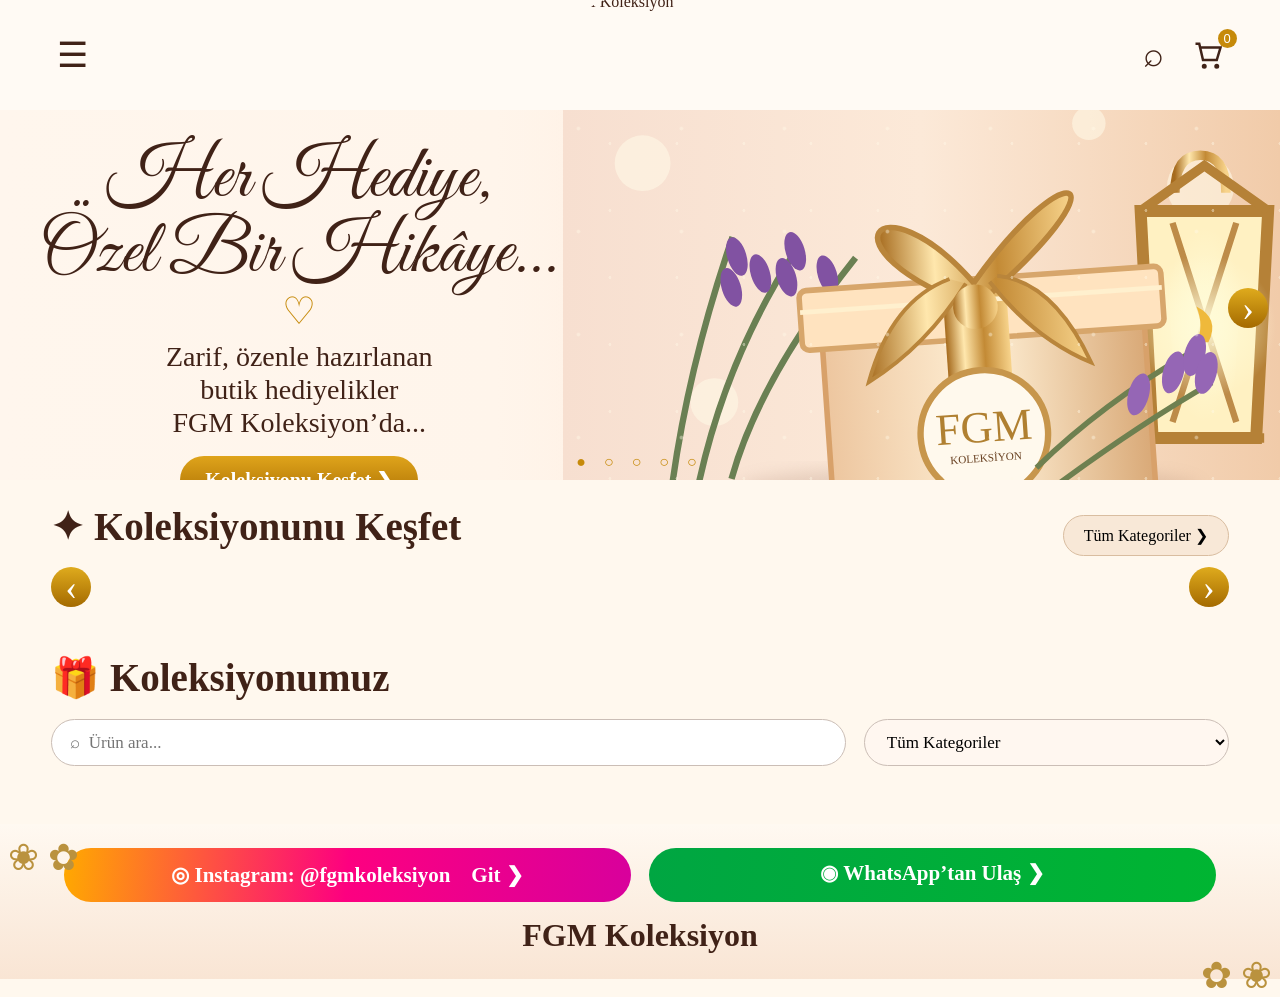
==== commit bf167323: "Deploy self-hosted FGM floral gold hero, fix WhatsApp number normalization and mobile cache" ====
--- a/index.html
+++ b/index.html
@@ -1 +1 @@
-<!doctype html><html lang="tr"><head><meta charset="utf-8"><meta name="viewport" content="width=device-width,initial-scale=1"><meta name="theme-color" content="#fff8ee"><title>FGM Koleksiyon</title><link rel="stylesheet" href="/style.css?v=9"></head><body><header><button class="icon" id="menuBtn" aria-label="Menü">☰</button><img class="logo" src="https://raw.githubusercontent.com/muratbolatli19/fgm-koleksiyon/b57ef45799501eff7ca2776ca14f5bceeec88a7d/fgm-logo.jpg" alt="FGM Koleksiyon"><div class="header-right"><button class="icon" id="searchBtn" aria-label="Ara">⌕</button><button class="icon cart-head" id="cartBtn" aria-label="Sepet"><svg viewBox="0 0 24 24" width="30" height="30" fill="none" stroke="currentColor" stroke-width="2"><path d="M2 3h3l3 13h11l3-10H6"/><circle cx="9" cy="21" r="1"/><circle cx="19" cy="21" r="1"/></svg><span id="cartCount">0</span></button><a class="icon" href="/yonetim.html" aria-label="Yönetici girişi" style="display:none">♙</a></div></header><nav id="menu" hidden><a href="#kategoriler">Kategoriler</a><a href="#koleksiyon">Koleksiyonumuz</a><a href="#iletisim">İletişim</a></nav><section class="hero"><div class="hero-copy"><h1>Her Hediye,<br>Özel Bir Hikâye...</h1><div class="heart">♡</div><p>Zarif, özenle hazırlanan<br>butik hediyelikler<br>FGM Koleksiyon’da...</p><a href="#koleksiyon" class="gold">Koleksiyonu Keşfet ❯</a></div><div class="hero-image" role="img" aria-label="Lavanta ve zarif hediye kutusu"><div class="lavender lavender-left">❀ ✿ ❀</div><div class="gift"><div class="gift-ribbon"></div><div class="gift-bow">🎀</div><span>FGM<br><small>KOLEKSİYON</small></span></div><div class="lantern">✧</div><div class="lavender lavender-right">✿ ❀ ✿</div></div><button class="arrow prev" id="heroPrev" aria-label="Önceki">‹</button><button class="arrow next" id="heroNext" aria-label="Sonraki">›</button><div class="dots" id="heroDots">● ○ ○ ○ ○</div></section><section id="kategoriler" class="categories"><div class="section-title"><h2>✦ Koleksiyonunu Keşfet</h2><button id="allCats">Tüm Kategoriler ❯</button></div><div class="slider"><button class="arrow small" id="catPrev">‹</button><div id="categorySlider" class="category-slider"></div><button class="arrow small" id="catNext">›</button></div></section><main id="koleksiyon"><div class="section-title"><h2>🎁 Koleksiyonumuz</h2></div><div class="filters"><input id="search" placeholder="⌕  Ürün ara..." type="search"><select id="categorySelect"><option value="">Tüm Kategoriler</option></select></div><div id="products" class="products"></div><p id="status"></p></main><footer id="iletisim"><div class="social"><a href="https://www.instagram.com/fgmkoleksiyon/" class="instagram">◎ Instagram: @fgmkoleksiyon　Git ❯</a><a href="#" class="whatsapp" id="whatsLink">◉ WhatsApp’tan Ulaş ❯</a></div><h2>FGM Koleksiyon</h2></footer><dialog id="cartDialog"><div class="dialog-title"><h2>Sepetim</h2><button data-close="cartDialog">✕</button></div><div id="cartItems"></div><button class="gold" id="orderBtn">WhatsApp ile Sipariş Ver</button></dialog><dialog id="galleryDialog"><div class="dialog-title"><h2 id="galleryTitle">Fotoğraflar</h2><button data-close="galleryDialog">✕</button></div><div id="galleryImages"></div></dialog><script src="https://cdn.jsdelivr.net/npm/@supabase/supabase-js@2"></script><script src="/app.js?v=9"></script></body></html>+<!doctype html><html lang="tr"><head><meta charset="utf-8"><meta name="viewport" content="width=device-width,initial-scale=1"><meta name="theme-color" content="#fff8ee"><title>FGM Koleksiyon</title><link rel="stylesheet" href="/style.css?v=11"></head><body><header><button class="icon" id="menuBtn" aria-label="Menü">☰</button><img class="logo" src="https://raw.githubusercontent.com/muratbolatli19/fgm-koleksiyon/b57ef45799501eff7ca2776ca14f5bceeec88a7d/fgm-logo.jpg" alt="FGM Koleksiyon"><div class="header-right"><button class="icon" id="searchBtn" aria-label="Ara">⌕</button><button class="icon cart-head" id="cartBtn" aria-label="Sepet"><svg viewBox="0 0 24 24" width="30" height="30" fill="none" stroke="currentColor" stroke-width="2"><path d="M2 3h3l3 13h11l3-10H6"/><circle cx="9" cy="21" r="1"/><circle cx="19" cy="21" r="1"/></svg><span id="cartCount">0</span></button><a class="icon" href="/yonetim.html" aria-label="Yönetici girişi" style="display:none">♙</a></div></header><nav id="menu" hidden><a href="#kategoriler">Kategoriler</a><a href="#koleksiyon">Koleksiyonumuz</a><a href="#iletisim">İletişim</a></nav><section class="hero"><div class="hero-copy"><h1>Her Hediye,<br>Özel Bir Hikâye...</h1><div class="heart">♡</div><p>Zarif, özenle hazırlanan<br>butik hediyelikler<br>FGM Koleksiyon’da...</p><a href="#koleksiyon" class="gold">Koleksiyonu Keşfet ❯</a></div><div class="hero-image" role="img" aria-label="Lavanta ve zarif hediye kutusu"><div class="lavender lavender-left">❀ ✿ ❀</div><div class="gift"><div class="gift-ribbon"></div><div class="gift-bow">🎀</div><span>FGM<br><small>KOLEKSİYON</small></span></div><div class="lantern">✧</div><div class="lavender lavender-right">✿ ❀ ✿</div></div><button class="arrow prev" id="heroPrev" aria-label="Önceki">‹</button><button class="arrow next" id="heroNext" aria-label="Sonraki">›</button><div class="dots" id="heroDots">● ○ ○ ○ ○</div></section><section id="kategoriler" class="categories"><div class="section-title"><h2>✦ Koleksiyonunu Keşfet</h2><button id="allCats">Tüm Kategoriler ❯</button></div><div class="slider"><button class="arrow small" id="catPrev">‹</button><div id="categorySlider" class="category-slider"></div><button class="arrow small" id="catNext">›</button></div></section><main id="koleksiyon"><div class="section-title"><h2>🎁 Koleksiyonumuz</h2></div><div class="filters"><input id="search" placeholder="⌕  Ürün ara..." type="search"><select id="categorySelect"><option value="">Tüm Kategoriler</option></select></div><div id="products" class="products"></div><p id="status"></p></main><footer id="iletisim"><div class="social"><a href="https://www.instagram.com/fgmkoleksiyon/" class="instagram">◎ Instagram: @fgmkoleksiyon　Git ❯</a><a href="#" class="whatsapp" id="whatsLink">◉ WhatsApp’tan Ulaş ❯</a></div><h2>FGM Koleksiyon</h2></footer><dialog id="cartDialog"><div class="dialog-title"><h2>Sepetim</h2><button data-close="cartDialog">✕</button></div><div id="cartItems"></div><button class="gold" id="orderBtn">WhatsApp ile Sipariş Ver</button></dialog><dialog id="galleryDialog"><div class="dialog-title"><h2 id="galleryTitle">Fotoğraflar</h2><button data-close="galleryDialog">✕</button></div><div id="galleryImages"></div></dialog><script>if("serviceWorker" in navigator){navigator.serviceWorker.getRegistrations().then(rs=>rs.forEach(r=>r.unregister()));}if(window.caches){caches.keys().then(keys=>keys.forEach(k=>caches.delete(k)));}</script><script src="https://cdn.jsdelivr.net/npm/@supabase/supabase-js@2"></script><script src="/app.js?v=11"></script></body></html>
--- a/style.css
+++ b/style.css
@@ -2,3 +2,6 @@
 /* Boutique reference correction: gold, lavender and cream, without generic pink stock gift */
 .hero{background:linear-gradient(90deg,#fff6ec 0%,#fff3e8 43%,#f7e5d6 100%)}.hero-image{position:relative;isolation:isolate;overflow:hidden;background:radial-gradient(circle at 85% 15%,#fff8db 0 4%,transparent 24%),radial-gradient(circle at 18% 60%,#c6a4cd88,transparent 39%),linear-gradient(135deg,#fff1e7,#f0d2ba 62%,#d8ad8d);display:flex;align-items:center;justify-content:center}.hero-image:before{content:"";position:absolute;inset:0;background:radial-gradient(circle at 70% 50%,#fff9e7a0 0 2%,transparent 3%),radial-gradient(circle at 15% 18%,#fff9e7a0 0 1%,transparent 2%);background-size:67px 67px,103px 103px;opacity:.65}.gift{position:relative;width:48%;height:54%;background:linear-gradient(110deg,#f8dcb9,#fff0dc 47%,#e9b98d);border:2px solid #e4b989;box-shadow:15px 24px 25px #845c4138;transform:rotate(-5deg);display:grid;place-items:center;z-index:2}.gift:before{content:"";position:absolute;top:-13%;left:-5%;width:110%;height:19%;background:linear-gradient(#fff0d9,#e5b787);border:1px solid #d9a96b}.gift-ribbon{position:absolute;width:25%;height:130%;top:-19%;background:linear-gradient(90deg,#c28b39,#ffe3a0 50%,#b98230);box-shadow:2px 0 7px #9e682966}.gift-bow{position:absolute;top:-40%;font-size:clamp(65px,10vw,145px);color:#bb893e;filter:sepia(.85) saturate(.7);z-index:2}.gift span{z-index:2;background:#fff7e9dd;border-radius:50%;border:2px solid #bd8c37;width:90px;height:90px;display:grid;place-content:center;text-align:center;color:#9d6a1c;font-size:27px;font-weight:bold;line-height:1}.gift span small{font-size:8px;letter-spacing:1px}.lantern{position:absolute;right:5%;top:12%;height:70%;width:17%;border:7px double #bd914b;border-radius:28px 28px 8px 8px;box-shadow:0 0 30px #fff6be, inset 0 0 20px #fff7b0;background:linear-gradient(120deg,#fff2c9b5,#f6d58a9c);display:grid;place-items:center;font-size:70px;color:#d5a342}.lavender{position:absolute;color:#855b9b;font-size:35px;letter-spacing:7px;text-shadow:5px 5px 4px #6f42703d;z-index:1;transform:rotate(-26deg)}.lavender-left{bottom:13%;left:-3%}.lavender-right{top:13%;right:9%;transform:rotate(28deg)}.hero-copy{background:linear-gradient(90deg,#fff6ed 0%,#fff5eb 88%,transparent)}.hero h1{font-family:'Great Vibes',cursive}.category-card{background:#fff8f1}.category-card img{filter:sepia(.12) saturate(.84)}.product{box-shadow:0 3px 10px #c9a58928}.social{margin-top:12px}footer:before{content:"❀ ✿";position:absolute;left:8px;font-size:37px;color:#ba923e}footer:after{content:"✿ ❀";position:absolute;right:8px;font-size:37px;color:#ba923e}footer{position:relative}
 @media(max-width:650px){.gift{width:55%;height:47%}.gift-bow{font-size:65px;top:-45%}.gift span{width:53px;height:53px;font-size:17px}.gift span small{font-size:5px}.lantern{width:15%;border-width:4px}.lavender{font-size:20px}.hero-copy{padding-top:27px}}
+
+/* Fixed real hero artwork, independent of old cached hero markup */
+.hero-image{background-image:url('/hero-fgm.svg?v=11')!important;background-size:cover!important;background-position:center!important;filter:none!important}.hero-image>.gift,.hero-image>.lantern,.hero-image>.lavender{display:none!important}.hero-copy{z-index:2}.hero .gold{position:relative;z-index:4}
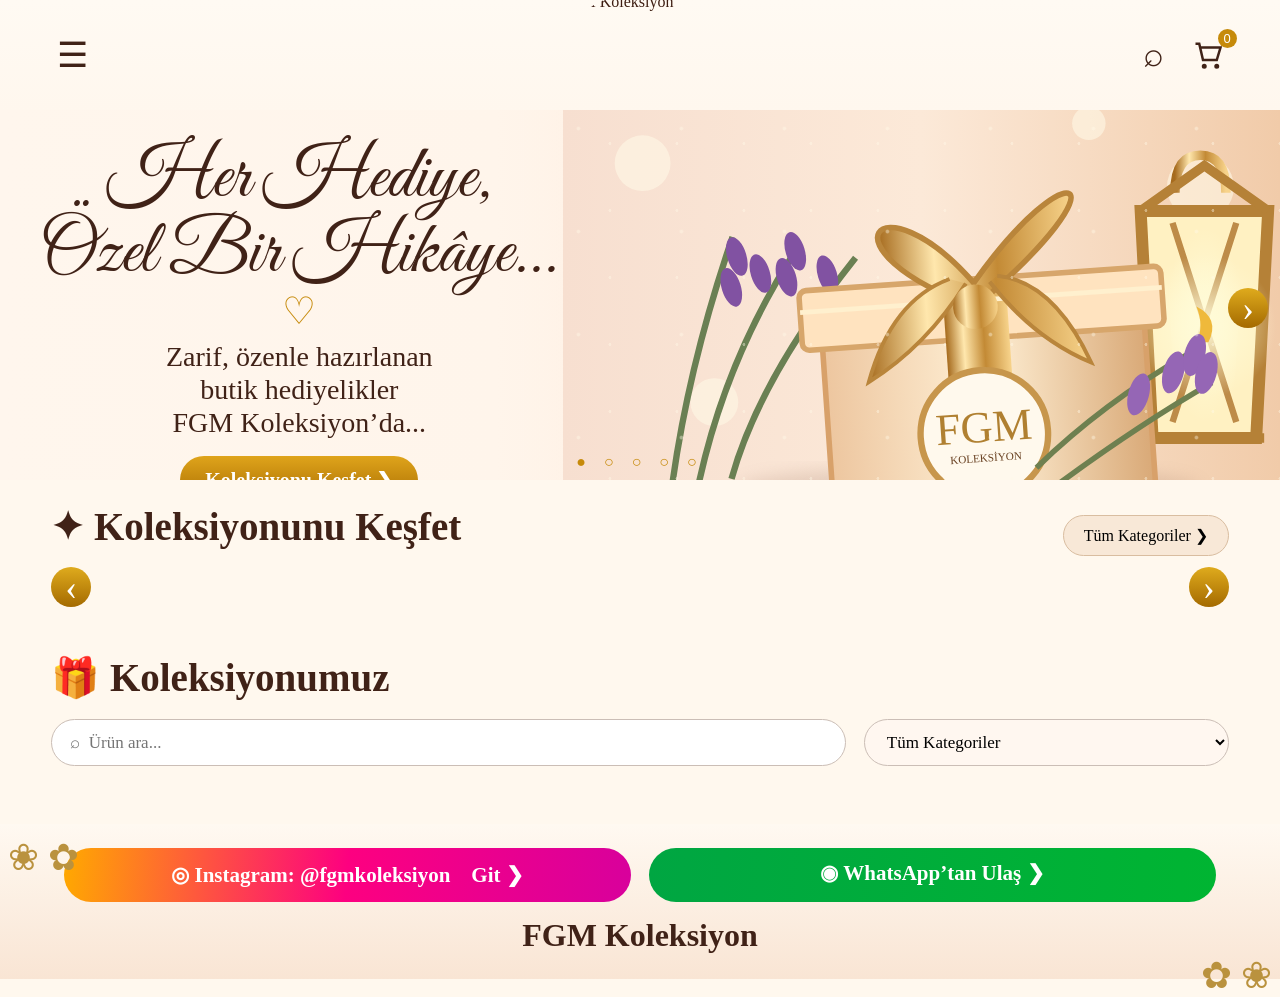
==== commit 9df7cf11: "Redesign FGM admin with floral logo, product-first layout and tucked-away settings" ====
--- a/index.html
+++ b/index.html
@@ -1 +1 @@
-<!doctype html><html lang="tr"><head><meta charset="utf-8"><meta name="viewport" content="width=device-width,initial-scale=1"><meta name="theme-color" content="#fff8ee"><title>FGM Koleksiyon</title><link rel="stylesheet" href="/style.css?v=11"></head><body><header><button class="icon" id="menuBtn" aria-label="Menü">☰</button><img class="logo" src="https://raw.githubusercontent.com/muratbolatli19/fgm-koleksiyon/b57ef45799501eff7ca2776ca14f5bceeec88a7d/fgm-logo.jpg" alt="FGM Koleksiyon"><div class="header-right"><button class="icon" id="searchBtn" aria-label="Ara">⌕</button><button class="icon cart-head" id="cartBtn" aria-label="Sepet"><svg viewBox="0 0 24 24" width="30" height="30" fill="none" stroke="currentColor" stroke-width="2"><path d="M2 3h3l3 13h11l3-10H6"/><circle cx="9" cy="21" r="1"/><circle cx="19" cy="21" r="1"/></svg><span id="cartCount">0</span></button><a class="icon" href="/yonetim.html" aria-label="Yönetici girişi" style="display:none">♙</a></div></header><nav id="menu" hidden><a href="#kategoriler">Kategoriler</a><a href="#koleksiyon">Koleksiyonumuz</a><a href="#iletisim">İletişim</a></nav><section class="hero"><div class="hero-copy"><h1>Her Hediye,<br>Özel Bir Hikâye...</h1><div class="heart">♡</div><p>Zarif, özenle hazırlanan<br>butik hediyelikler<br>FGM Koleksiyon’da...</p><a href="#koleksiyon" class="gold">Koleksiyonu Keşfet ❯</a></div><div class="hero-image" role="img" aria-label="Lavanta ve zarif hediye kutusu"><div class="lavender lavender-left">❀ ✿ ❀</div><div class="gift"><div class="gift-ribbon"></div><div class="gift-bow">🎀</div><span>FGM<br><small>KOLEKSİYON</small></span></div><div class="lantern">✧</div><div class="lavender lavender-right">✿ ❀ ✿</div></div><button class="arrow prev" id="heroPrev" aria-label="Önceki">‹</button><button class="arrow next" id="heroNext" aria-label="Sonraki">›</button><div class="dots" id="heroDots">● ○ ○ ○ ○</div></section><section id="kategoriler" class="categories"><div class="section-title"><h2>✦ Koleksiyonunu Keşfet</h2><button id="allCats">Tüm Kategoriler ❯</button></div><div class="slider"><button class="arrow small" id="catPrev">‹</button><div id="categorySlider" class="category-slider"></div><button class="arrow small" id="catNext">›</button></div></section><main id="koleksiyon"><div class="section-title"><h2>🎁 Koleksiyonumuz</h2></div><div class="filters"><input id="search" placeholder="⌕  Ürün ara..." type="search"><select id="categorySelect"><option value="">Tüm Kategoriler</option></select></div><div id="products" class="products"></div><p id="status"></p></main><footer id="iletisim"><div class="social"><a href="https://www.instagram.com/fgmkoleksiyon/" class="instagram">◎ Instagram: @fgmkoleksiyon　Git ❯</a><a href="#" class="whatsapp" id="whatsLink">◉ WhatsApp’tan Ulaş ❯</a></div><h2>FGM Koleksiyon</h2></footer><dialog id="cartDialog"><div class="dialog-title"><h2>Sepetim</h2><button data-close="cartDialog">✕</button></div><div id="cartItems"></div><button class="gold" id="orderBtn">WhatsApp ile Sipariş Ver</button></dialog><dialog id="galleryDialog"><div class="dialog-title"><h2 id="galleryTitle">Fotoğraflar</h2><button data-close="galleryDialog">✕</button></div><div id="galleryImages"></div></dialog><script>if("serviceWorker" in navigator){navigator.serviceWorker.getRegistrations().then(rs=>rs.forEach(r=>r.unregister()));}if(window.caches){caches.keys().then(keys=>keys.forEach(k=>caches.delete(k)));}</script><script src="https://cdn.jsdelivr.net/npm/@supabase/supabase-js@2"></script><script src="/app.js?v=11"></script></body></html>+<!doctype html><html lang="tr"><head><meta charset="utf-8"><meta name="viewport" content="width=device-width,initial-scale=1"><meta name="theme-color" content="#fff8ee"><title>FGM Koleksiyon</title><link rel="stylesheet" href="/style.css?v=16"></head><body><header><button class="icon" id="menuBtn" aria-label="Menü">☰</button><img class="logo" src="https://raw.githubusercontent.com/muratbolatli19/fgm-koleksiyon/b57ef45799501eff7ca2776ca14f5bceeec88a7d/fgm-logo.jpg" alt="FGM Koleksiyon"><div class="header-right"><button class="icon" id="searchBtn" aria-label="Ara">⌕</button><button class="icon cart-head" id="cartBtn" aria-label="Sepet"><svg viewBox="0 0 24 24" width="30" height="30" fill="none" stroke="currentColor" stroke-width="2"><path d="M2 3h3l3 13h11l3-10H6"/><circle cx="9" cy="21" r="1"/><circle cx="19" cy="21" r="1"/></svg><span id="cartCount">0</span></button><a class="icon" href="/yonetim.html" aria-label="Yönetici girişi" style="display:none">♙</a></div></header><nav id="menu" hidden><a href="#kategoriler">Kategoriler</a><a href="#koleksiyon">Koleksiyonumuz</a><a href="#iletisim">İletişim</a></nav><section class="hero"><div class="hero-copy"><h1>Her Hediye,<br>Özel Bir Hikâye...</h1><div class="heart">♡</div><p>Zarif, özenle hazırlanan<br>butik hediyelikler<br>FGM Koleksiyon’da...</p><a href="#koleksiyon" class="gold">Koleksiyonu Keşfet ❯</a></div><div class="hero-image" role="img" aria-label="Altın kurdeleli hediyelikler"></div><button class="arrow prev" id="heroPrev" aria-label="Önceki">‹</button><button class="arrow next" id="heroNext" aria-label="Sonraki">›</button><div class="dots" id="heroDots">● ○ ○ ○ ○</div></section><section id="kategoriler" class="categories"><div class="section-title"><h2>✦ Koleksiyonunu Keşfet</h2><button id="allCats">Tüm Kategoriler ❯</button></div><div class="slider"><button class="arrow small" id="catPrev">‹</button><div id="categorySlider" class="category-slider"></div><button class="arrow small" id="catNext">›</button></div></section><main id="koleksiyon"><div class="section-title"><h2>🎁 Koleksiyonumuz</h2></div><div class="filters"><input id="search" placeholder="⌕  Ürün ara..." type="search"><select id="categorySelect"><option value="">Tüm Kategoriler</option></select></div><div id="products" class="products"></div><p id="status"></p></main><footer id="iletisim"><div class="social"><a href="https://www.instagram.com/fgmkoleksiyon/" class="instagram">◎ Instagram: @fgmkoleksiyon　Git ❯</a><a href="#" class="whatsapp" id="whatsLink">◉ WhatsApp’tan Ulaş ❯</a></div><h2>FGM Koleksiyon</h2></footer><dialog id="cartDialog"><div class="dialog-title"><h2>Sepetim</h2><button data-close="cartDialog">✕</button></div><div id="cartItems"></div><button class="gold" id="orderBtn">WhatsApp ile Sipariş Ver</button></dialog><dialog id="galleryDialog"><div class="dialog-title"><h2 id="galleryTitle">Fotoğraflar</h2><button data-close="galleryDialog">✕</button></div><div id="galleryImages"></div></dialog><script src="https://cdn.jsdelivr.net/npm/@supabase/supabase-js@2"></script><script src="/app.js?v=16"></script></body></html>
--- a/style.css
+++ b/style.css
@@ -4,4 +4,6 @@
 @media(max-width:650px){.gift{width:55%;height:47%}.gift-bow{font-size:65px;top:-45%}.gift span{width:53px;height:53px;font-size:17px}.gift span small{font-size:5px}.lantern{width:15%;border-width:4px}.lavender{font-size:20px}.hero-copy{padding-top:27px}}
 
 /* Fixed real hero artwork, independent of old cached hero markup */
-.hero-image{background-image:url('/hero-fgm.svg?v=11')!important;background-size:cover!important;background-position:center!important;filter:none!important}.hero-image>.gift,.hero-image>.lantern,.hero-image>.lavender{display:none!important}.hero-copy{z-index:2}.hero .gold{position:relative;z-index:4}
+.hero-image{background-image:url('/hero-fgm-1.svg?v=13')!important;background-size:cover!important;background-position:center!important;filter:none!important}.hero-image>.gift,.hero-image>.lantern,.hero-image>.lavender{display:none!important}.hero-copy{z-index:2}.hero .gold{position:relative;z-index:4}
+
+/* FGM logo and refined boutique header */.logo{object-fit:contain;mix-blend-mode:multiply;filter:contrast(1.05)}header{background:linear-gradient(180deg,#fffaf3,#fff7ee)}@media(max-width:640px){header{height:95px}.logo{width:145px;height:145px;top:-3px}.header-right{gap:8px}}
